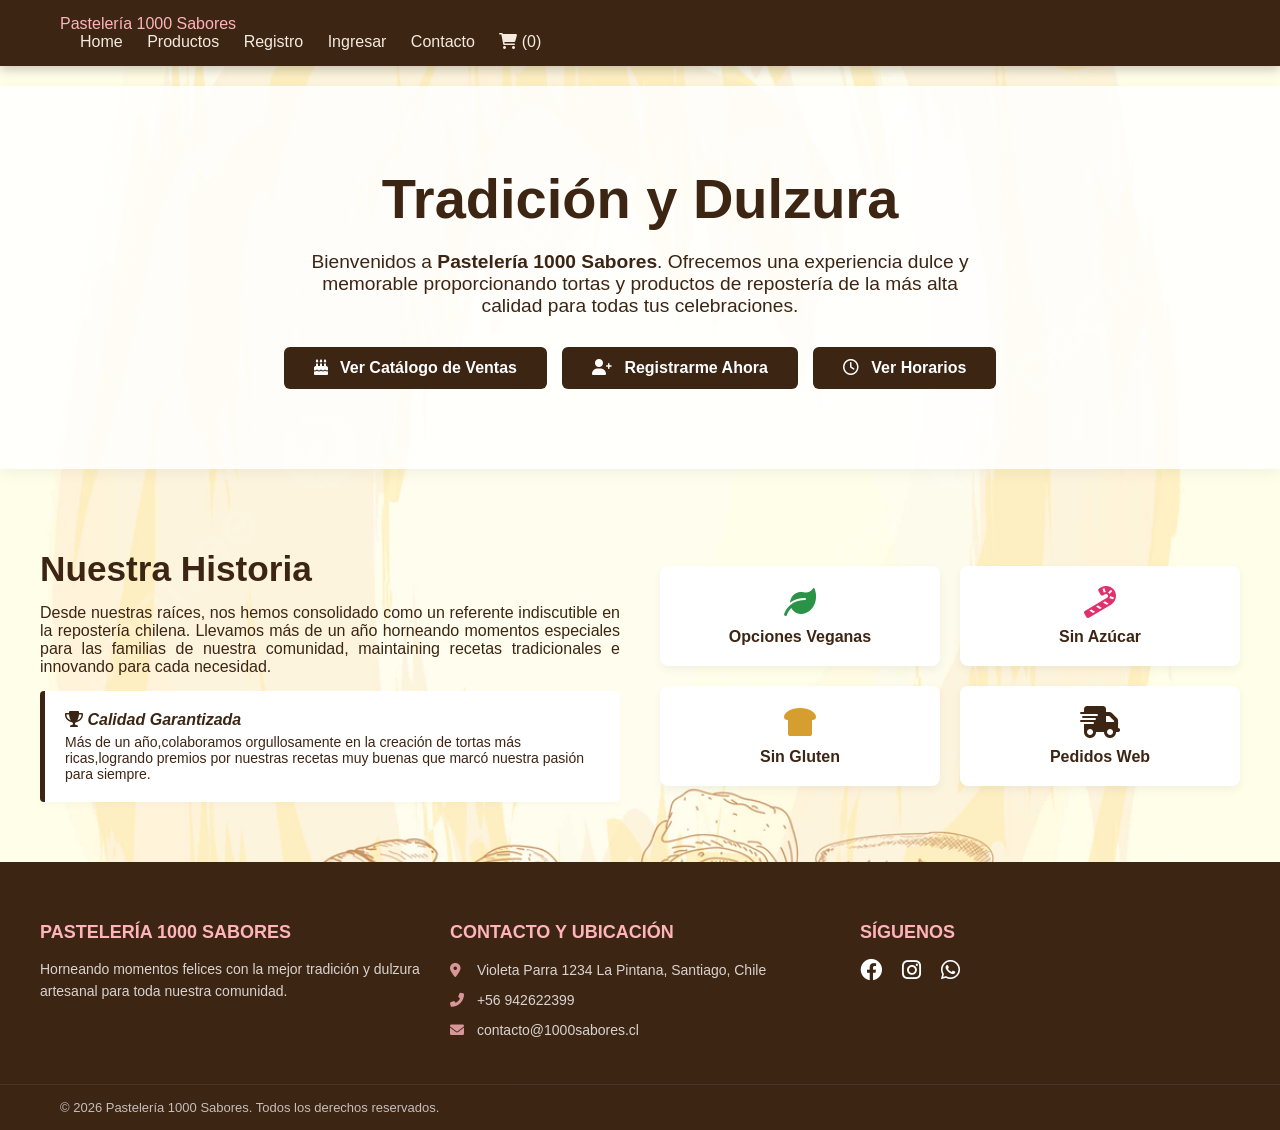
==== index.html @ f331170c "Limpiando mi repositorio y agregando los archivos" ====
<!DOCTYPE html>
<html lang="es">
<head>
    <meta charset="UTF-8">
    <meta name="viewport" content="width=device-width, initial-scale=1.0">
    <title>Inicio - Pastelería 1000 Sabores</title>
    <link rel="stylesheet" href="css/styles.css">
    <link rel="stylesheet" href="https://cdnjs.cloudflare.com/ajax/libs/font-awesome/6.0.0/css/all.min.css">
</head>
<body>

    <div id="nav-placeholder"></div>

    <section style="background: linear-gradient(rgba(139, 69, 19, 0.15), rgba(139, 69, 19, 0.15)), #FFF5E1; padding: 80px 0; text-align: center;">
        <div class="container">
            <h1 style="font-size: 3.5rem; color: var(--accent-choco); margin-bottom: 20px;">
                Tradición y Dulzura
            </h1>
            <p style="font-size: 1.2rem; max-width: 700px; margin: 0 auto 30px auto; color: var(--text-primary);">
                Bienvenidos a <strong>Pastelería 1000 Sabores</strong>. Ofrecemos una experiencia dulce y memorable proporcionando tortas y productos de repostería de la más alta calidad para todas tus celebraciones.
            </p>
            <div style="display: flex; justify-content: center; gap: 15px; flex-wrap: wrap;">
                <a href="productos.html" class="btn-action" style="text-decoration: none; width: auto; padding: 12px 30px;">
                    <i class="fas fa-birthday-cake"></i> Ver Catálogo de Ventas
                </a>
                <a href="registro.html" class="btn-action" style="text-decoration: none; width: auto; padding: 12px 30px; background-color: var(--accent-pink); color: var(--text-primary);">
                    <i class="fas fa-user-plus"></i> Registrarme Ahora
                </a>
                <a href="#horarios" class="btn-action" style="text-decoration: none; width: auto; padding: 12px 30px; background-color: var(--accent-pink); color: var(--text-primary);">
                    <i class="far fa-clock"></i> Ver Horarios
                </a>
            </div>
        </div>
    </section>

    <main class="container" style="padding: 60px 0;">
        <div style="display: grid; grid-template-columns: repeat(auto-fit, minmax(300px, 1fr)); gap: 40px; align-items: center;">
            
            <div>
                <h2 style="color: var(--accent-choco); margin-bottom: 15px; font-size: 2.2rem;">Nuestra Historia</h2>
                <p style="margin-bottom: 15px; text-align: justify;">
                    Desde nuestras raíces, nos hemos consolidado como un referente indiscutible en la repostería chilena. Llevamos más de un año horneando momentos especiales para las familias de nuestra comunidad, maintaining recetas tradicionales e innovando para cada necesidad.
                </p>
                <div style="background-color: var(--white); padding: 20px; border-left: 5px solid var(--accent-choco); border-radius: 4px; box-shadow: 0 4px 6px rgba(0,0,0,0.02);">
                    <p style="font-style: italic; font-weight: bold; color: var(--accent-choco);">
                        <i class="fas fa-trophy"></i> Calidad Garantizada
                    </p>
                    <p style="font-size: 14px; margin-top: 5px;">
                        Más de un año,colaboramos orgullosamente en la creación de tortas más ricas,logrando premios por nuestras recetas muy buenas que marcó nuestra pasión para siempre.
                    </p>
                </div>
            </div>

            <div style="display: grid; grid-template-columns: 1fr 1fr; gap: 20px;">
                <div style="background: var(--white); padding: 20px; border-radius: 8px; text-align: center; box-shadow: 0 4px 10px rgba(0,0,0,0.05);">
                    <i class="fas fa-leaf fa-2x" style="color: #2B9348; margin-bottom: 10px;"></i>
                    <h3 style="font-family: 'Lato', sans-serif; font-size: 16px;">Opciones Veganas</h3>
                </div>
                <div style="background: var(--white); padding: 20px; border-radius: 8px; text-align: center; box-shadow: 0 4px 10px rgba(0,0,0,0.05);">
                    <i class="fas fa-candy-cane fa-2x" style="color: #E1306C; margin-bottom: 10px;"></i>
                    <h3 style="font-family: 'Lato', sans-serif; font-size: 16px;">Sin Azúcar</h3>
                </div>
                <div style="background: var(--white); padding: 20px; border-radius: 8px; text-align: center; box-shadow: 0 4px 10px rgba(0,0,0,0.05);">
                    <i class="fas fa-bread-slice fa-2x" style="color: #D69E2E; margin-bottom: 10px;"></i>
                    <h3 style="font-family: 'Lato', sans-serif; font-size: 16px;">Sin Gluten</h3>
                </div>
                <div style="background: var(--white); padding: 20px; border-radius: 8px; text-align: center; box-shadow: 0 4px 10px rgba(0,0,0,0.05);">
                    <i class="fas fa-shipping-fast fa-2x" style="color: var(--accent-choco); margin-bottom: 10px;"></i>
                    <h3 style="font-family: 'Lato', sans-serif; font-size: 16px;">Pedidos Web</h3>
                </div>
            </div>

        </div>
    </main>

    <footer>
        <div class="container" style="display: grid; grid-template-columns: repeat(auto-fit, minmax(250px, 1fr)); gap: 30px; text-align: left; padding: 20px 0;">
            
            <div>
                <h4 style="color: var(--accent-pink); margin-bottom: 15px; font-size: 18px; text-transform: uppercase; font-weight: bold;">Pastelería 1000 Sabores</h4>
                <p style="font-size: 14px; opacity: 0.8; line-height: 1.6;">
                    Horneando momentos felices con la mejor tradición y dulzura artesanal para toda nuestra comunidad.
                </p>
            </div>

            <div>
                <h4 style="color: var(--accent-pink); margin-bottom: 15px; font-size: 18px; text-transform: uppercase; font-weight: bold;">Contacto y Ubicación</h4>
                <ul style="list-style: none; padding: 0; font-size: 14px; opacity: 0.8; line-height: 1.8;">
                    <li style="margin-bottom: 5px;">
                        <i class="fas fa-map-marker-alt" style="color: var(--accent-pink); margin-right: 8px; width: 15px;"></i> 
                        Violeta Parra 1234 La Pintana, Santiago, Chile
                    </li>
                    <li style="margin-bottom: 5px;">
                        <i class="fas fa-phone-alt" style="color: var(--accent-pink); margin-right: 8px; width: 15px;"></i> 
                        +56 942622399
                    </li>
                    <li>
                        <i class="fas fa-envelope" style="color: var(--accent-pink); margin-right: 8px; width: 15px;"></i> 
                        contacto@1000sabores.cl
                    </li>
                </ul>
            </div>

            <div>
                <h4 style="color: var(--accent-pink); margin-bottom: 15px; font-size: 18px; text-transform: uppercase; font-weight: bold;">Síguenos</h4>
                <div style="display: flex; gap: 20px; font-size: 22px;">
                    <a href="https://www.facebook.com/tu-pasteleria" class="social-link" target="_blank">
    <i class="fab fa-facebook"></i>
</a>
<a href="https://www.instagram.com/tu-pasteleria" class="social-link" target="_blank">
    <i class="fab fa-instagram"></i>
</a>
                    <a href="https://wa.me/+56 942622399" class="social-link" target="_blank">
    <i class="fab fa-whatsapp"></i>
</a>
                </div>
            </div>

        </div>

        <div style="border-top: 1px solid rgba(255, 255, 255, 0.1); padding: 15px 0; margin-top: 20px; font-size: 13px; opacity: 0.7;">
            <div class="container" style="display: flex; justify-content: space-between; flex-wrap: wrap; gap: 10px;">
                <p>&copy; 2026 Pastelería 1000 Sabores. Todos los derechos reservados.</p>
                <p></p>
            </div>
        </div>
    </footer>

    <div id="horarios" class="modal-window">
        <div class="modal-content">
            <a href="#" class="modal-close" title="Cerrar Horarios">&times;</a>
            <h3 style="font-size: 24px; color: var(--accent-choco); margin-bottom: 20px; border-bottom: 2px solid var(--accent-pink); padding-bottom: 10px;">
                <i class="far fa-clock"></i> Horario de Atención
            </h3>
            <div style="text-align: left; margin-bottom: 15px;">
                <p style="font-size: 16px; margin-bottom: 12px; color: var(--text-primary);">
                    <strong><i class="fas fa-calendar-day" style="color: var(--accent-choco); margin-right: 8px;"></i> Lunes a Viernes:</strong><br>
                    <span style="padding-left: 24px;">09:00 - 20:00 hrs.</span>
                </p>
                <p style="font-size: 16px; color: var(--text-primary);">
                    <strong><i class="fas fa-calendar-week" style="color: var(--accent-choco); margin-right: 8px;"></i> Sábados y Domingos:</strong><br>
                    <span style="padding-left: 24px;">10:00 - 18:00 hrs.</span>
                </p>
            </div>
            <p style="font-size: 13px; color: #8b5a2b; font-style: italic; margin-top: 20px; border-top: 1px dashed #dcd0c0; padding-top: 10px;">
                *Horarios especiales en días festivos.
            </p>
        </div>
    </div>

    <script src="js/productos.js"></script>
    <script src="js/carrito.js"></script>
    <script src="js/redes.js"></script>
</body>
</html>
---- css/styles.css ----
/* ==========================================================================
   1. VARIABLES DE COLORES (Definición global)
   ========================================================================== */
:root {
    --accent-choco: #3d2514;      /* Marrón oscuro corporativo */
    --accent-pink: #ffb3ba;       /* El rosado pastel muy bonito */
    --accent-pink-hover: #ffc0cb; /* Rosado claro para efectos hover */
    --text-primary: #3d2514;
    --white: #ffffff;
    --bg-clear: rgba(255, 255, 255, 0.93);
}

/* ==========================================================================
   2. RESETEO Y CONFIGURACIÓN DEL FONDO (BACKGROUND)
   ========================================================================== */
* {
    box-sizing: border-box;
    margin: 0;
    padding: 0;
}

body {
    /* Fondo limpio cargado desde la carpeta assets */
    background-image: url('../assets/fondo-catalogo.jpeg');
    background-size: cover;
    background-position: center;
    background-attachment: fixed;
    background-repeat: no-repeat;
    background-color: #f7ebe1; /* Color de respaldo */
    
    font-family: 'Segoe UI', Tahoma, Geneva, Verdana, sans-serif;
    color: var(--text-primary);
    min-height: 100vh;
    display: flex;
    flex-direction: column;
}

/* ¡Adiós Azul Eléctrico por defecto!
   Asegura el rosado corporativo en los hipervínculos ordinarios y remueve subrayados bruscos
*/
a {
    text-decoration: none !important;
    color: var(--accent-pink) !important; 
    transition: color 0.2s ease;
}

a:hover {
    color: var(--accent-pink-hover) !important;
}

/* ==========================================================================
   3. ENCABEZADO / MENÚ SUPERIOR (Inyectado en nav-placeholder)
   ========================================================================== */
header {
    background-color: var(--accent-choco);
    padding: 15px 0;
    position: sticky;
    top: 0;
    z-index: 1000;
    box-shadow: 0 4px 10px rgba(0, 0, 0, 0.2);
}

.nav-container {
    display: flex;
    justify-content: space-between;
    align-items: center;
}

.logo, header a.logo {
    color: var(--accent-pink) !important;
    font-size: 24px;
    font-weight: bold;
}

.nav-links a {
    color: #f4eade !important; /* Letras crema para un contraste limpio en el menú superior */
    margin-left: 20px;
    font-size: 16px;
    font-weight: 500;
}

.nav-links a:hover {
    color: var(--accent-pink) !important;
}

.cart-icon-container {
    position: relative;
    color: var(--accent-pink) !important;
}

.cart-count {
    position: absolute;
    top: -10px;
    right: -12px;
    background-color: #8b5a2b;
    color: white;
    border-radius: 50%;
    padding: 2px 6px;
    font-size: 11px;
    font-weight: bold;
}

/* ==========================================================================
   4. CONTENEDORES Y AJUSTES DE MAQUETACIÓN
   ========================================================================== */
.container {
    max-width: 1200px;
    margin: 0 auto;
    padding: 0 20px;
    width: 100%;
}

section {
    background: linear-gradient(rgba(255, 255, 255, 0.85), rgba(255, 255, 255, 0.85)) !important;
    box-shadow: 0 4px 15px rgba(0,0,0,0.05);
    margin: 20px 0;
    border-radius: 0;
}

/* Estilización específica de botones de llamada a la acción */
.btn-action {
    display: inline-block;
    background-color: var(--accent-choco) !important;
    color: var(--white) !important; /* Texto blanco legible */
    border-radius: 6px;
    font-weight: bold;
    transition: background-color 0.2s ease, transform 0.2s ease;
}

.btn-action:hover {
    background-color: #55351c !important;
    transform: translateY(-2px);
}

.btn-action i {
    margin-right: 8px;
}

/* ==========================================================================
   5. CATÁLOGO DE PRODUCTOS (GRID DE PRODUCTOS)
   ========================================================================== */
.main-title {
    text-align: center;
    margin: 40px 0 10px 0;
    font-size: 32px;
    color: var(--accent-choco);
    text-transform: uppercase;
}

.products-grid {
    display: grid;
    grid-template-columns: repeat(auto-fill, minmax(260px, 1fr));
    gap: 30px;
    padding: 20px 0 60px 0;
}

.product-card {
    background-color: var(--bg-clear);
    border-radius: 12px;
    overflow: hidden;
    box-shadow: 0 6px 15px rgba(0, 0, 0, 0.08);
    transition: transform 0.3s ease, box-shadow 0.3s ease;
    border: 1px solid rgba(139, 90, 43, 0.15);
    display: flex;
    flex-direction: column;
}

.product-card:hover {
    transform: translateY(-5px);
    box-shadow: 0 12px 20px rgba(0, 0, 0, 0.15);
}

.product-image-container {
    width: 100%;
    height: 200px;
    overflow: hidden;
}

.product-card img {
    width: 100%;
    height: 100%;
    object-fit: cover;
    transition: transform 0.5s ease;
}

.product-card:hover img {
    transform: scale(1.05);
}

.product-info {
    padding: 20px;
    text-align: center;
    display: flex;
    flex-direction: column;
    flex-grow: 1;
}

.product-cat {
    font-size: 12px;
    color: #8b5a2b;
    text-transform: uppercase;
    font-weight: bold;
    margin-bottom: 5px;
}

.product-name {
    font-size: 17px;
    font-weight: 600;
    margin-bottom: 10px;
    color: var(--accent-choco);
    height: 44px;
    overflow: hidden;
}

.product-price {
    font-size: 19px;
    font-weight: bold;
    color: #8b5a2b;
    margin-bottom: 15px;
    margin-top: auto;
}

.btn-add {
    width: 100%;
    background-color: var(--accent-choco);
    color: white !important;
    border: none;
    padding: 10px;
    border-radius: 6px;
    font-size: 14px;
    font-weight: bold;
    cursor: pointer;
    transition: background-color 0.2s ease;
}

.btn-add:hover {
    background-color: #8b5a2b;
}

/* ==========================================================================
   6. PIE DE PÁGINA (FOOTER REFORMADO)
   ========================================================================== */
footer {
    background-color: var(--accent-choco);
    color: var(--white);
    padding: 40px 0 0 0;
    margin-top: auto;
    width: 100%;
}

/* Modificación para enlaces y redes sociales integrados en el footer */
footer a {
    color: var(--white) !important;
    transition: color 0.2s ease;
}

footer a:hover {
    color: var(--accent-pink) !important;
}

/* ==========================================================================
   7. VENTANA MODAL INTERACTIVA (HORARIOS)
   ========================================================================== */
.modal-window {
    position: fixed;
    background-color: rgba(61, 37, 20, 0.75); /* Fondo oscuro semitransparente overlay */
    top: 0;
    right: 0;
    bottom: 0;
    left: 0;
    z-index: 9999;
    visibility: hidden;
    opacity: 0;
    pointer-events: none;
    transition: all 0.3s ease;
}

/* Captura de anclaje CSS nativo para apertura (:target) */
.modal-window:target {
    visibility: visible;
    opacity: 1;
    pointer-events: auto;
}

.modal-content {
    width: 400px;
    max-width: 90%;
    position: absolute;
    top: 50%;
    left: 50%;
    transform: translate(-50%, -50%);
    padding: 30px;
    background: #ffffff;
    border-radius: 15px;
    box-shadow: 0 10px 25px rgba(0, 0, 0, 0.3);
    text-align: center;
    border: 3px solid var(--accent-pink);
}

.modal-close {
    color: #a89480;
    line-height: 50px;
    font-size: 32px;
    position: absolute;
    right: 0;
    text-align: center;
    top: 0;
    width: 70px;
    text-decoration: none !important;
    transition: color 0.2s ease;
}

.modal-close:hover {
    color: var(--accent-choco) !important;
}
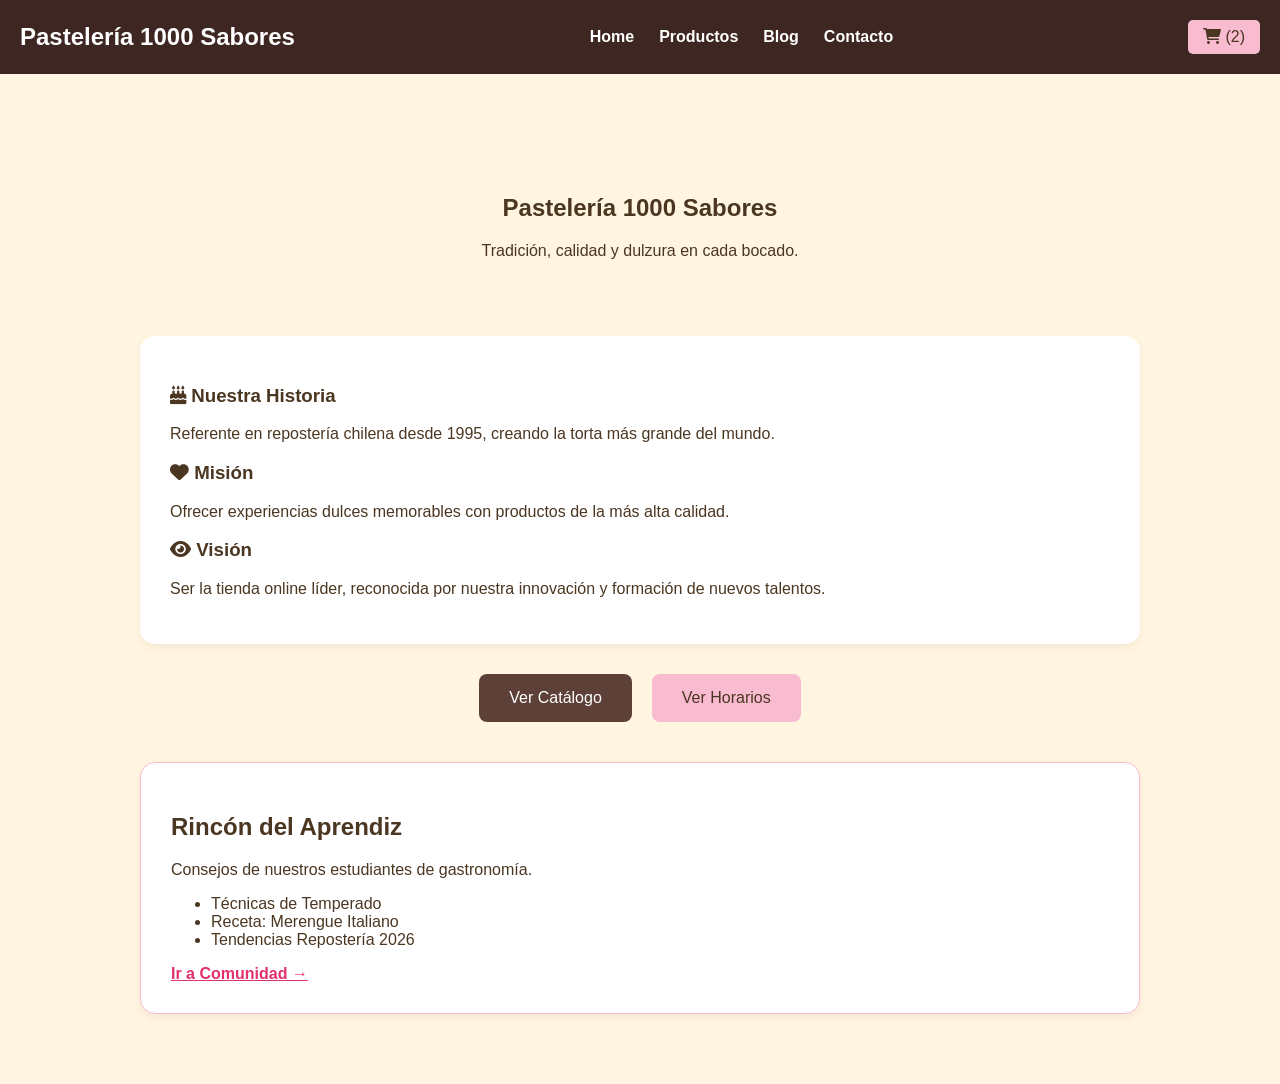
==== commit 50973ef4: "commit de modificación" ====
--- a/index.html
+++ b/index.html
@@ -3,153 +3,71 @@
 <head>
     <meta charset="UTF-8">
     <meta name="viewport" content="width=device-width, initial-scale=1.0">
-    <title>Inicio - Pastelería 1000 Sabores</title>
-    <link rel="stylesheet" href="css/styles.css">
+    <title>Pastelería 1000 Sabores</title>
     <link rel="stylesheet" href="https://cdnjs.cloudflare.com/ajax/libs/font-awesome/6.0.0/css/all.min.css">
+    <style>
+        body { margin: 0; font-family: 'Arial', sans-serif; background-color: #FFF5E1; color: #4B3621; }
+        
+        /* Barra de navegación unificada */
+        nav { background-color: #3e2723; padding: 20px; display: flex; justify-content: space-between; align-items: center; color: white; }
+        nav .logo { font-size: 1.5rem; font-weight: bold; }
+        nav ul { list-style: none; display: flex; gap: 25px; margin: 0; padding: 0; }
+        nav ul li a { color: white; text-decoration: none; font-weight: bold; }
+        
+        /* Contenedor principal */
+        .container { max-width: 1000px; margin: auto; padding: 40px 20px; }
+        .hero { text-align: center; padding: 60px 20px; }
+        .section-box { background: white; padding: 30px; border-radius: 15px; margin-bottom: 30px; box-shadow: 0 4px 10px rgba(0,0,0,0.05); }
+    </style>
 </head>
 <body>
 
-    <div id="nav-placeholder"></div>
+    <nav>
+        <div class="logo">Pastelería 1000 Sabores</div>
+        <ul>
+            <li><a href="index.html">Home</a></li>
+            <li><a href="productos.html">Productos</a></li>
+            <li><a href="blog.html">Blog</a></li>
+            <li><a href="contacto.html">Contacto</a></li>
+        </ul>
+        <div style="background: #f8bbd0; padding: 8px 15px; border-radius: 5px; color: #4b3621;">
+            <i class="fas fa-shopping-cart"></i> (2)
+        </div>
+    </nav>
 
-    <section style="background: linear-gradient(rgba(139, 69, 19, 0.15), rgba(139, 69, 19, 0.15)), #FFF5E1; padding: 80px 0; text-align: center;">
-        <div class="container">
-            <h1 style="font-size: 3.5rem; color: var(--accent-choco); margin-bottom: 20px;">
-                Tradición y Dulzura
-            </h1>
-            <p style="font-size: 1.2rem; max-width: 700px; margin: 0 auto 30px auto; color: var(--text-primary);">
-                Bienvenidos a <strong>Pastelería 1000 Sabores</strong>. Ofrecemos una experiencia dulce y memorable proporcionando tortas y productos de repostería de la más alta calidad para todas tus celebraciones.
-            </p>
-            <div style="display: flex; justify-content: center; gap: 15px; flex-wrap: wrap;">
-                <a href="productos.html" class="btn-action" style="text-decoration: none; width: auto; padding: 12px 30px;">
-                    <i class="fas fa-birthday-cake"></i> Ver Catálogo de Ventas
-                </a>
-                <a href="registro.html" class="btn-action" style="text-decoration: none; width: auto; padding: 12px 30px; background-color: var(--accent-pink); color: var(--text-primary);">
-                    <i class="fas fa-user-plus"></i> Registrarme Ahora
-                </a>
-                <a href="#horarios" class="btn-action" style="text-decoration: none; width: auto; padding: 12px 30px; background-color: var(--accent-pink); color: var(--text-primary);">
-                    <i class="far fa-clock"></i> Ver Horarios
-                </a>
-            </div>
-        </div>
-    </section>
+    <div class="container">
+        <section class="hero">
+            <h1>Pastelería 1000 Sabores</h1>
+            <p>Tradición, calidad y dulzura en cada bocado.</p>
+        </section>
 
-    <main class="container" style="padding: 60px 0;">
-        <div style="display: grid; grid-template-columns: repeat(auto-fit, minmax(300px, 1fr)); gap: 40px; align-items: center;">
+        <div class="section-box">
+            <h3><i class="fas fa-birthday-cake"></i> Nuestra Historia</h3>
+            <p>Referente en repostería chilena desde 1995, creando la torta más grande del mundo.</p>
             
-            <div>
-                <h2 style="color: var(--accent-choco); margin-bottom: 15px; font-size: 2.2rem;">Nuestra Historia</h2>
-                <p style="margin-bottom: 15px; text-align: justify;">
-                    Desde nuestras raíces, nos hemos consolidado como un referente indiscutible en la repostería chilena. Llevamos más de un año horneando momentos especiales para las familias de nuestra comunidad, maintaining recetas tradicionales e innovando para cada necesidad.
-                </p>
-                <div style="background-color: var(--white); padding: 20px; border-left: 5px solid var(--accent-choco); border-radius: 4px; box-shadow: 0 4px 6px rgba(0,0,0,0.02);">
-                    <p style="font-style: italic; font-weight: bold; color: var(--accent-choco);">
-                        <i class="fas fa-trophy"></i> Calidad Garantizada
-                    </p>
-                    <p style="font-size: 14px; margin-top: 5px;">
-                        Más de un año,colaboramos orgullosamente en la creación de tortas más ricas,logrando premios por nuestras recetas muy buenas que marcó nuestra pasión para siempre.
-                    </p>
-                </div>
-            </div>
-
-            <div style="display: grid; grid-template-columns: 1fr 1fr; gap: 20px;">
-                <div style="background: var(--white); padding: 20px; border-radius: 8px; text-align: center; box-shadow: 0 4px 10px rgba(0,0,0,0.05);">
-                    <i class="fas fa-leaf fa-2x" style="color: #2B9348; margin-bottom: 10px;"></i>
-                    <h3 style="font-family: 'Lato', sans-serif; font-size: 16px;">Opciones Veganas</h3>
-                </div>
-                <div style="background: var(--white); padding: 20px; border-radius: 8px; text-align: center; box-shadow: 0 4px 10px rgba(0,0,0,0.05);">
-                    <i class="fas fa-candy-cane fa-2x" style="color: #E1306C; margin-bottom: 10px;"></i>
-                    <h3 style="font-family: 'Lato', sans-serif; font-size: 16px;">Sin Azúcar</h3>
-                </div>
-                <div style="background: var(--white); padding: 20px; border-radius: 8px; text-align: center; box-shadow: 0 4px 10px rgba(0,0,0,0.05);">
-                    <i class="fas fa-bread-slice fa-2x" style="color: #D69E2E; margin-bottom: 10px;"></i>
-                    <h3 style="font-family: 'Lato', sans-serif; font-size: 16px;">Sin Gluten</h3>
-                </div>
-                <div style="background: var(--white); padding: 20px; border-radius: 8px; text-align: center; box-shadow: 0 4px 10px rgba(0,0,0,0.05);">
-                    <i class="fas fa-shipping-fast fa-2x" style="color: var(--accent-choco); margin-bottom: 10px;"></i>
-                    <h3 style="font-family: 'Lato', sans-serif; font-size: 16px;">Pedidos Web</h3>
-                </div>
-            </div>
-
-        </div>
-    </main>
-
-    <footer>
-        <div class="container" style="display: grid; grid-template-columns: repeat(auto-fit, minmax(250px, 1fr)); gap: 30px; text-align: left; padding: 20px 0;">
+            <h3><i class="fas fa-heart"></i> Misión</h3>
+            <p>Ofrecer experiencias dulces memorables con productos de la más alta calidad.</p>
             
-            <div>
-                <h4 style="color: var(--accent-pink); margin-bottom: 15px; font-size: 18px; text-transform: uppercase; font-weight: bold;">Pastelería 1000 Sabores</h4>
-                <p style="font-size: 14px; opacity: 0.8; line-height: 1.6;">
-                    Horneando momentos felices con la mejor tradición y dulzura artesanal para toda nuestra comunidad.
-                </p>
-            </div>
-
-            <div>
-                <h4 style="color: var(--accent-pink); margin-bottom: 15px; font-size: 18px; text-transform: uppercase; font-weight: bold;">Contacto y Ubicación</h4>
-                <ul style="list-style: none; padding: 0; font-size: 14px; opacity: 0.8; line-height: 1.8;">
-                    <li style="margin-bottom: 5px;">
-                        <i class="fas fa-map-marker-alt" style="color: var(--accent-pink); margin-right: 8px; width: 15px;"></i> 
-                        Violeta Parra 1234 La Pintana, Santiago, Chile
-                    </li>
-                    <li style="margin-bottom: 5px;">
-                        <i class="fas fa-phone-alt" style="color: var(--accent-pink); margin-right: 8px; width: 15px;"></i> 
-                        +56 942622399
-                    </li>
-                    <li>
-                        <i class="fas fa-envelope" style="color: var(--accent-pink); margin-right: 8px; width: 15px;"></i> 
-                        contacto@1000sabores.cl
-                    </li>
-                </ul>
-            </div>
-
-            <div>
-                <h4 style="color: var(--accent-pink); margin-bottom: 15px; font-size: 18px; text-transform: uppercase; font-weight: bold;">Síguenos</h4>
-                <div style="display: flex; gap: 20px; font-size: 22px;">
-                    <a href="https://www.facebook.com/tu-pasteleria" class="social-link" target="_blank">
-    <i class="fab fa-facebook"></i>
-</a>
-<a href="https://www.instagram.com/tu-pasteleria" class="social-link" target="_blank">
-    <i class="fab fa-instagram"></i>
-</a>
-                    <a href="https://wa.me/+56 942622399" class="social-link" target="_blank">
-    <i class="fab fa-whatsapp"></i>
-</a>
-                </div>
-            </div>
-
+            <h3><i class="fas fa-eye"></i> Visión</h3>
+            <p>Ser la tienda online líder, reconocida por nuestra innovación y formación de nuevos talentos.</p>
         </div>
 
-        <div style="border-top: 1px solid rgba(255, 255, 255, 0.1); padding: 15px 0; margin-top: 20px; font-size: 13px; opacity: 0.7;">
-            <div class="container" style="display: flex; justify-content: space-between; flex-wrap: wrap; gap: 10px;">
-                <p>&copy; 2026 Pastelería 1000 Sabores. Todos los derechos reservados.</p>
-                <p></p>
-            </div>
+        <div style="display: flex; gap: 20px; justify-content: center; margin-bottom: 40px;">
+            <a href="productos.html" style="background:#5D4037; color:white; padding:15px 30px; text-decoration:none; border-radius:8px;">Ver Catálogo</a>
+            <a href="#horarios" style="background:#F8BBD0; color:#4B3621; padding:15px 30px; text-decoration:none; border-radius:8px;">Ver Horarios</a>
         </div>
-    </footer>
 
-    <div id="horarios" class="modal-window">
-        <div class="modal-content">
-            <a href="#" class="modal-close" title="Cerrar Horarios">&times;</a>
-            <h3 style="font-size: 24px; color: var(--accent-choco); margin-bottom: 20px; border-bottom: 2px solid var(--accent-pink); padding-bottom: 10px;">
-                <i class="far fa-clock"></i> Horario de Atención
-            </h3>
-            <div style="text-align: left; margin-bottom: 15px;">
-                <p style="font-size: 16px; margin-bottom: 12px; color: var(--text-primary);">
-                    <strong><i class="fas fa-calendar-day" style="color: var(--accent-choco); margin-right: 8px;"></i> Lunes a Viernes:</strong><br>
-                    <span style="padding-left: 24px;">09:00 - 20:00 hrs.</span>
-                </p>
-                <p style="font-size: 16px; color: var(--text-primary);">
-                    <strong><i class="fas fa-calendar-week" style="color: var(--accent-choco); margin-right: 8px;"></i> Sábados y Domingos:</strong><br>
-                    <span style="padding-left: 24px;">10:00 - 18:00 hrs.</span>
-                </p>
-            </div>
-            <p style="font-size: 13px; color: #8b5a2b; font-style: italic; margin-top: 20px; border-top: 1px dashed #dcd0c0; padding-top: 10px;">
-                *Horarios especiales en días festivos.
-            </p>
+        <div class="section-box" style="border: 1px solid #F8BBD0;">
+            <h2>Rincón del Aprendiz</h2>
+            <p>Consejos de nuestros estudiantes de gastronomía.</p>
+            <ul>
+                <li>Técnicas de Temperado</li>
+                <li>Receta: Merengue Italiano</li>
+                <li>Tendencias Repostería 2026</li>
+            </ul>
+            <a href="blog.html" style="color: #E1306C; font-weight: bold;">Ir a Comunidad →</a>
         </div>
     </div>
 
-    <script src="js/productos.js"></script>
-    <script src="js/carrito.js"></script>
-    <script src="js/redes.js"></script>
 </body>
 </html>
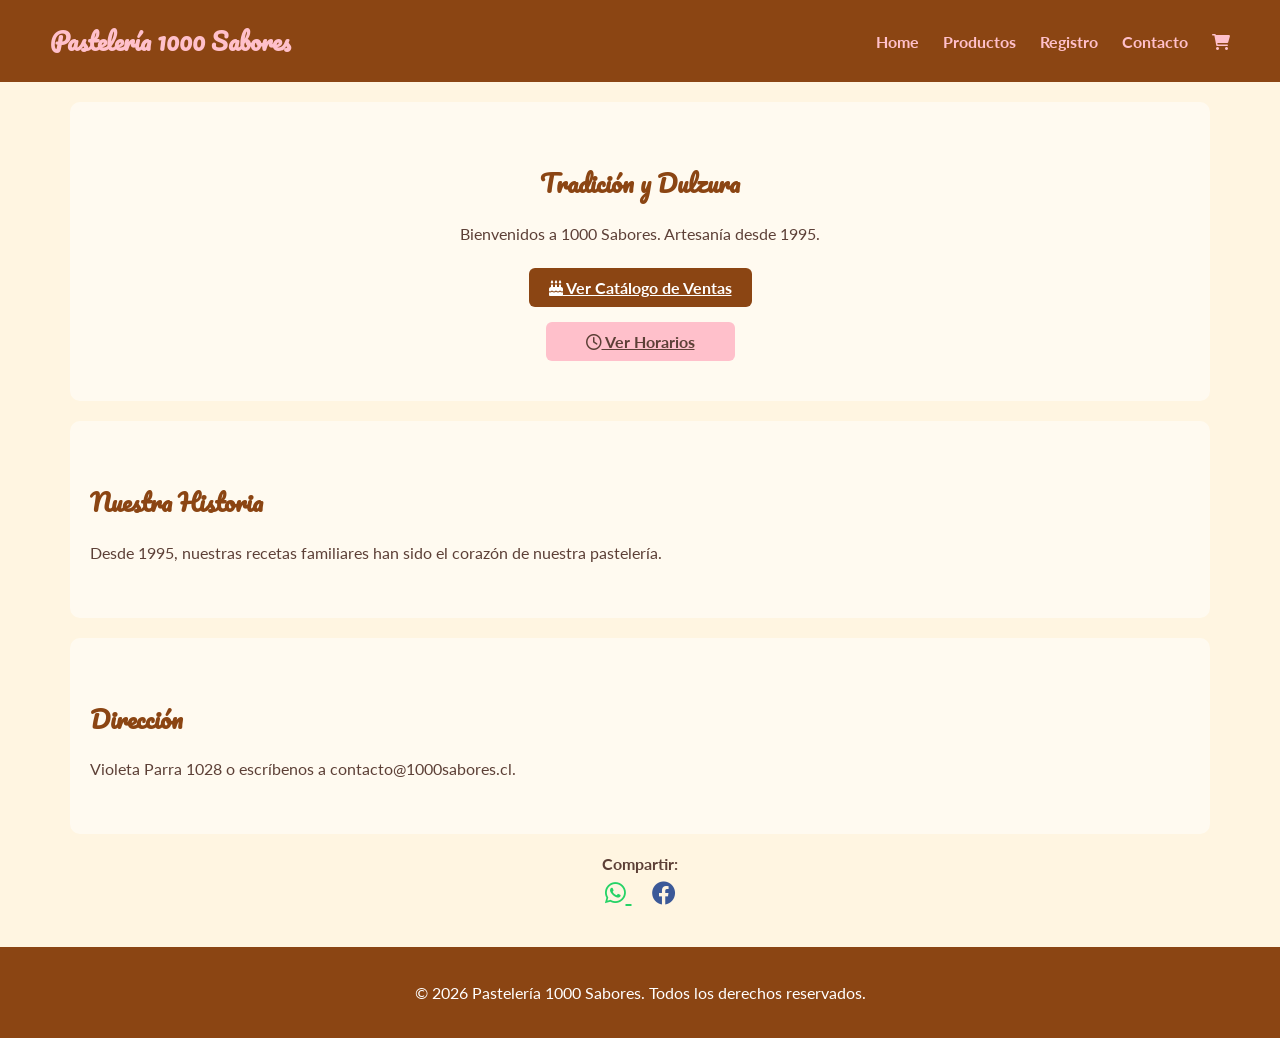
==== commit 7abd7a6a: "Agregando más commit" ====
--- a/index.html
+++ b/index.html
@@ -2,72 +2,75 @@
 <html lang="es">
 <head>
     <meta charset="UTF-8">
-    <meta name="viewport" content="width=device-width, initial-scale=1.0">
     <title>Pastelería 1000 Sabores</title>
+    <link rel="stylesheet" href="css/styles.css">
     <link rel="stylesheet" href="https://cdnjs.cloudflare.com/ajax/libs/font-awesome/6.0.0/css/all.min.css">
-    <style>
-        body { margin: 0; font-family: 'Arial', sans-serif; background-color: #FFF5E1; color: #4B3621; }
-        
-        /* Barra de navegación unificada */
-        nav { background-color: #3e2723; padding: 20px; display: flex; justify-content: space-between; align-items: center; color: white; }
-        nav .logo { font-size: 1.5rem; font-weight: bold; }
-        nav ul { list-style: none; display: flex; gap: 25px; margin: 0; padding: 0; }
-        nav ul li a { color: white; text-decoration: none; font-weight: bold; }
-        
-        /* Contenedor principal */
-        .container { max-width: 1000px; margin: auto; padding: 40px 20px; }
-        .hero { text-align: center; padding: 60px 20px; }
-        .section-box { background: white; padding: 30px; border-radius: 15px; margin-bottom: 30px; box-shadow: 0 4px 10px rgba(0,0,0,0.05); }
-    </style>
 </head>
 <body>
+    <header>
+        <nav class="nav-container">
+            <a href="index.html" style="font-size: 1.5rem; font-family: 'Pacifico';"> Pastelería 1000 Sabores</a>
+            <div>
+                <a href="index.html">Home</a>
+                <a href="productos.html">Productos</a>
+                <a href="#registro">Registro</a>
+                <a href="#contacto">Contacto</a>
+                <a href="carrito.html"><i class="fas fa-shopping-cart"></i></a>
+            </div>
+        </nav>
+    </header>
 
-    <nav>
-        <div class="logo">Pastelería 1000 Sabores</div>
-        <ul>
-            <li><a href="index.html">Home</a></li>
-            <li><a href="productos.html">Productos</a></li>
-            <li><a href="blog.html">Blog</a></li>
-            <li><a href="contacto.html">Contacto</a></li>
-        </ul>
-        <div style="background: #f8bbd0; padding: 8px 15px; border-radius: 5px; color: #4b3621;">
-            <i class="fas fa-shopping-cart"></i> (2)
+    <section style="text-align: center;">
+        <h1>Tradición y Dulzura</h1>
+        <p>Bienvenidos a 1000 Sabores. Artesanía desde 1995.</p>
+        
+        <div style="display: flex; flex-direction: column; gap: 15px; align-items: center; margin-top: 25px;">
+            <div style="display: flex; gap: 15px;">
+                <a href="productos.html" class="btn-action" style="background-color: var(--accent-choco) !important; color: white !important;">
+                    <i class="fas fa-birthday-cake"></i> Ver Catálogo de Ventas
+                </a>
+            </div>
+            <a href="#modal-horarios" class="btn-action" style="background-color: var(--accent-pink) !important; color: var(--text-primary) !important; padding: 10px 40px;">
+                <i class="far fa-clock"></i> Ver Horarios
+            </a>
         </div>
-    </nav>
+        <div id="modal-horarios" class="modal-window">
+        <div class="modal-content">
+            <a href="#" class="modal-close" style="position: absolute; top: 10px; right: 15px; font-size: 20px; text-decoration: none; color: var(--text-primary);">&times;</a>
+            <h2 style="color: var(--accent-choco);">Horarios de Atención</h2>
+            <p>Lunes a Viernes: 09:00 - 20:00 hrs.</p>
+            <p>Sábados y Domingos: 10:00 - 18:00 hrs.</p>
+        </div>
+    </div>
+    </section>
 
-    <div class="container">
-        <section class="hero">
-            <h1>Pastelería 1000 Sabores</h1>
-            <p>Tradición, calidad y dulzura en cada bocado.</p>
+    <main>
+        <section>
+            <h2>Nuestra Historia</h2>
+            <p>Desde 1995, nuestras recetas familiares han sido el corazón de nuestra pastelería.</p>
         </section>
 
-        <div class="section-box">
-            <h3><i class="fas fa-birthday-cake"></i> Nuestra Historia</h3>
-            <p>Referente en repostería chilena desde 1995, creando la torta más grande del mundo.</p>
-            
-            <h3><i class="fas fa-heart"></i> Misión</h3>
-            <p>Ofrecer experiencias dulces memorables con productos de la más alta calidad.</p>
-            
-            <h3><i class="fas fa-eye"></i> Visión</h3>
-            <p>Ser la tienda online líder, reconocida por nuestra innovación y formación de nuevos talentos.</p>
-        </div>
+        <!-- Nueva Sección Contacto -->
+        <section id="dirección">
+            <h2>Dirección</h2>
+            <p>Violeta Parra 1028 o  escríbenos a contacto@1000sabores.cl.</p>
+        </section>
+    </main>
 
-        <div style="display: flex; gap: 20px; justify-content: center; margin-bottom: 40px;">
-            <a href="productos.html" style="background:#5D4037; color:white; padding:15px 30px; text-decoration:none; border-radius:8px;">Ver Catálogo</a>
-            <a href="#horarios" style="background:#F8BBD0; color:#4B3621; padding:15px 30px; text-decoration:none; border-radius:8px;">Ver Horarios</a>
-        </div>
-
-        <div class="section-box" style="border: 1px solid #F8BBD0;">
-            <h2>Rincón del Aprendiz</h2>
-            <p>Consejos de nuestros estudiantes de gastronomía.</p>
-            <ul>
-                <li>Técnicas de Temperado</li>
-                <li>Receta: Merengue Italiano</li>
-                <li>Tendencias Repostería 2026</li>
-            </ul>
-            <a href="blog.html" style="color: #E1306C; font-weight: bold;">Ir a Comunidad →</a>
-        </div>
+    <!-- Sección Compartir -->
+    <div style="text-align: center; margin: 20px 0;">
+        <p style="font-weight: bold; margin-bottom: 5px;">Compartir:</p>
+        <a href="https://wa.me/?text=¡Mira%20esta%20pastelería!%20http://1000sabores.cl" target="_blank" style="margin: 0 10px; font-size: 24px; color: #25D366;">
+            <i class="fab fa-whatsapp"></i>
+        </a>
+        <a href="https://www.facebook.com/sharer/sharer.php?u=http://1000sabores.cl" target="_blank" style="margin: 0 10px; font-size: 24px; color: #3b5998;">
+            <i class="fab fa-facebook"></i>
+        </a>
     </div>
 
+    <footer>
+        <p>&copy; 2026 Pastelería 1000 Sabores. Todos los derechos reservados.</p>
+    </footer>
+    
 </body>
 </html>
--- a/css/styles.css
+++ b/css/styles.css
@@ -0,0 +1,71 @@
+@import url('https://fonts.googleapis.com/css2?family=Lato&family=Pacifico&display=swap');
+
+:root {
+    --bg-cream: #FFF5E1;
+    --accent-pink: #FFC0CB;
+    --accent-choco: #8B4513;
+    --text-primary: #5D4037;
+    --white: #ffffff;
+}
+
+body {
+    background-color: var(--bg-cream);
+    font-family: 'Lato', sans-serif;
+    color: var(--text-primary);
+    margin: 0;
+}
+
+/* Encabezado */
+header { background-color: var(--accent-choco); padding: 20px 0; }
+.nav-container { max-width: 1200px; margin: 0 auto; display: flex; justify-content: space-between; align-items: center; padding: 0 20px; }
+nav a { color: var(--accent-pink) !important; text-decoration: none !important; font-weight: bold; margin: 0 10px; }
+nav a:hover { color: var(--white) !important; }
+
+/* Tipografía */
+h1, h2, h3, .logo { font-family: 'Pacifico', cursive; color: var(--accent-choco); }
+
+/* Secciones */
+section { background: rgba(255, 255, 255, 0.5); padding: 40px 20px; margin: 20px auto; max-width: 1100px; border-radius: 10px; }
+.btn-action { background-color: var(--accent-pink) !important; color: var(--text-primary) !important; padding: 10px 20px; border-radius: 6px; font-weight: bold; }
+.btn-action:hover { background-color: var(--accent-choco) !important; color: var(--white) !important; }
+
+footer { background-color: var(--accent-choco); color: var(--white); text-align: center; padding: 20px; margin-top: 40px; }
+
+/* Estilo del modal */
+.modal-window {
+    position: fixed;
+    top: 0;
+    left: 0;
+    width: 100%;
+    height: 100%;
+    background: rgba(0, 0, 0, 0.5);
+    display: none; /* Oculto por defecto */
+    justify-content: center;
+    align-items: center;
+    z-index: 1000;
+}
+
+.modal-window:target {
+    display: flex; /* Se muestra cuando se hace clic en #modal-horarios */
+}
+
+.modal-content {
+    background: #fffdf5; /* Color crema similar a la imagen */
+    padding: 30px;
+    border-radius: 10px;
+    position: relative;
+    width: 90%;
+    max-width: 400px;
+    text-align: center;
+    border: 2px solid var(--accent-choco);
+}
+
+.modal-close {
+    position: absolute;
+    top: 5px;
+    right: 15px;
+    font-size: 24px;
+    color: var(--accent-choco);
+    text-decoration: none;
+    font-weight: bold;
+}
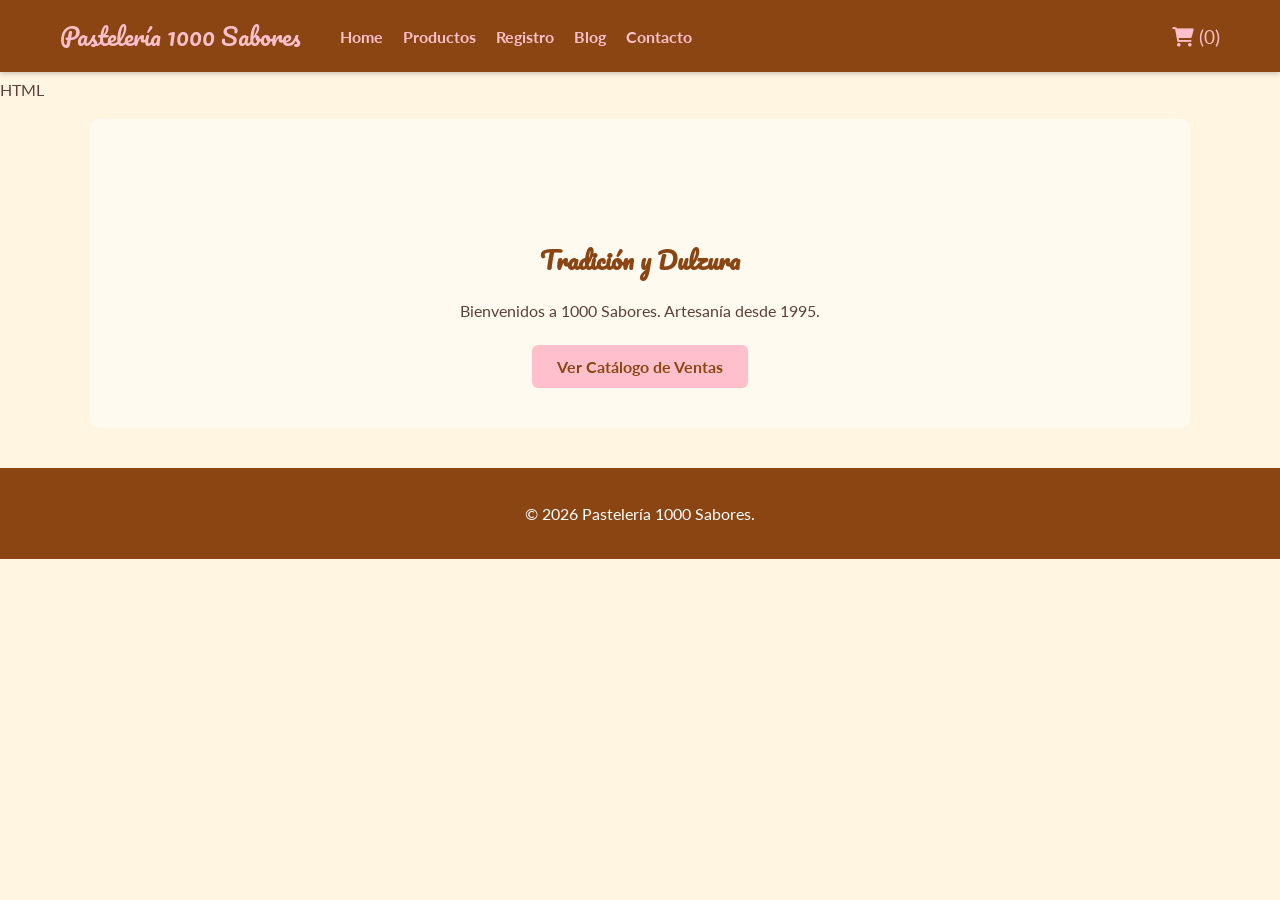
==== commit 6488afc0: "Commit de modificación" ====
--- a/index.html
+++ b/index.html
@@ -1,76 +1,58 @@
+HTML
 <!DOCTYPE html>
 <html lang="es">
 <head>
     <meta charset="UTF-8">
+    <meta name="viewport" content="width=device-width, initial-scale=1.0">
     <title>Pastelería 1000 Sabores</title>
     <link rel="stylesheet" href="css/styles.css">
     <link rel="stylesheet" href="https://cdnjs.cloudflare.com/ajax/libs/font-awesome/6.0.0/css/all.min.css">
 </head>
 <body>
     <header>
-        <nav class="nav-container">
-            <a href="index.html" style="font-size: 1.5rem; font-family: 'Pacifico';"> Pastelería 1000 Sabores</a>
-            <div>
+        <div class="nav-container">
+            <a href="index.html" class="brand">Pastelería 1000 Sabores</a>
+            <nav class="nav-links">
                 <a href="index.html">Home</a>
                 <a href="productos.html">Productos</a>
-                <a href="#registro">Registro</a>
-                <a href="#contacto">Contacto</a>
-                <a href="carrito.html"><i class="fas fa-shopping-cart"></i></a>
+                <a href="registro.html">Registro</a>
+                <a href="blog.html">Blog</a>
+                <a href="contacto.html">Contacto</a>
+            </nav>
+            <div class="nav-cart">
+                <a href="#" id="open-cart-trigger" style="text-decoration: none; color: inherit;">
+                    <i class="fas fa-shopping-cart"></i> (<span id="cart-count">0</span>)
+                </a>
             </div>
-        </nav>
+        </div>
     </header>
 
-    <section style="text-align: center;">
-        <h1>Tradición y Dulzura</h1>
-        <p>Bienvenidos a 1000 Sabores. Artesanía desde 1995.</p>
-        
-        <div style="display: flex; flex-direction: column; gap: 15px; align-items: center; margin-top: 25px;">
-            <div style="display: flex; gap: 15px;">
-                <a href="productos.html" class="btn-action" style="background-color: var(--accent-choco) !important; color: white !important;">
-                    <i class="fas fa-birthday-cake"></i> Ver Catálogo de Ventas
-                </a>
+    <main class="content-wrapper">
+        <section style="text-align: center; padding-top: 100px;">
+            <h1>Tradición y Dulzura</h1>
+            <p>Bienvenidos a 1000 Sabores. Artesanía desde 1995.</p>
+            <div style="display: flex; flex-direction: column; gap: 15px; align-items: center; margin-top: 25px;">
+                <a href="productos.html" class="btn-action">Ver Catálogo de Ventas</a>
             </div>
-            <a href="#modal-horarios" class="btn-action" style="background-color: var(--accent-pink) !important; color: var(--text-primary) !important; padding: 10px 40px;">
-                <i class="far fa-clock"></i> Ver Horarios
-            </a>
-        </div>
-        <div id="modal-horarios" class="modal-window">
-        <div class="modal-content">
-            <a href="#" class="modal-close" style="position: absolute; top: 10px; right: 15px; font-size: 20px; text-decoration: none; color: var(--text-primary);">&times;</a>
-            <h2 style="color: var(--accent-choco);">Horarios de Atención</h2>
-            <p>Lunes a Viernes: 09:00 - 20:00 hrs.</p>
-            <p>Sábados y Domingos: 10:00 - 18:00 hrs.</p>
-        </div>
-    </div>
-    </section>
-
-    <main>
-        <section>
-            <h2>Nuestra Historia</h2>
-            <p>Desde 1995, nuestras recetas familiares han sido el corazón de nuestra pastelería.</p>
-        </section>
-
-        <!-- Nueva Sección Contacto -->
-        <section id="dirección">
-            <h2>Dirección</h2>
-            <p>Violeta Parra 1028 o  escríbenos a contacto@1000sabores.cl.</p>
         </section>
     </main>
 
-    <!-- Sección Compartir -->
-    <div style="text-align: center; margin: 20px 0;">
-        <p style="font-weight: bold; margin-bottom: 5px;">Compartir:</p>
-        <a href="https://wa.me/?text=¡Mira%20esta%20pastelería!%20http://1000sabores.cl" target="_blank" style="margin: 0 10px; font-size: 24px; color: #25D366;">
-            <i class="fab fa-whatsapp"></i>
-        </a>
-        <a href="https://www.facebook.com/sharer/sharer.php?u=http://1000sabores.cl" target="_blank" style="margin: 0 10px; font-size: 24px; color: #3b5998;">
-            <i class="fab fa-facebook"></i>
+    <div id="cart-sidebar" style="position: fixed; top: 0; right: -400px; width: 350px; height: 100%; background: white; z-index: 9999; box-shadow: -2px 0 10px rgba(0,0,0,0.2); transition: 0.3s; padding: 20px; overflow-y: auto;">
+        <div style="display: flex; justify-content: space-between; align-items: center;">
+            <h3 style="color: #8B4513;">Mi Carrito</h3>
+            <button id="close-cart-btn" style="background: none; border: none; font-size: 24px; cursor: pointer;">&times;</button>
+        </div>
+        <div id="cart-items-container" style="margin-top: 20px;"></div>
+        <div id="cart-total-amount" style="font-weight: bold; font-size: 1.2rem; margin: 20px 0; color: #8B4513;"></div>
+        <a href="pago.html" style="display:block; text-align:center; background:#8B4513; color:white; padding:15px; text-decoration:none; border-radius:6px; font-weight:bold;">
+            Finalizar Pedido
         </a>
     </div>
 
     <footer>
-        <p>&copy; 2026 Pastelería 1000 Sabores. Todos los derechos reservados.</p>
+        <p>&copy; 2026 Pastelería 1000 Sabores.</p>
     </footer>
-    
+
+    <script src="js/carrito.js"></script>
 </body>
 </html>
--- a/css/styles.css
+++ b/css/styles.css
@@ -5,7 +5,13 @@
     --accent-pink: #FFC0CB;
     --accent-choco: #8B4513;
     --text-primary: #5D4037;
+    --text-secondary: #B0BEC5;
     --white: #ffffff;
+}
+
+/* Reset y Estilos Generales */
+* {
+    box-sizing: border-box;
 }
 
 body {
@@ -13,59 +19,95 @@
     font-family: 'Lato', sans-serif;
     color: var(--text-primary);
     margin: 0;
+    padding-top: 80px; /* Compensación para el header fijo */
 }
 
-/* Encabezado */
-header { background-color: var(--accent-choco); padding: 20px 0; }
-.nav-container { max-width: 1200px; margin: 0 auto; display: flex; justify-content: space-between; align-items: center; padding: 0 20px; }
-nav a { color: var(--accent-pink) !important; text-decoration: none !important; font-weight: bold; margin: 0 10px; }
-nav a:hover { color: var(--white) !important; }
-
-/* Tipografía */
-h1, h2, h3, .logo { font-family: 'Pacifico', cursive; color: var(--accent-choco); }
-
-/* Secciones */
-section { background: rgba(255, 255, 255, 0.5); padding: 40px 20px; margin: 20px auto; max-width: 1100px; border-radius: 10px; }
-.btn-action { background-color: var(--accent-pink) !important; color: var(--text-primary) !important; padding: 10px 20px; border-radius: 6px; font-weight: bold; }
-.btn-action:hover { background-color: var(--accent-choco) !important; color: var(--white) !important; }
-
-footer { background-color: var(--accent-choco); color: var(--white); text-align: center; padding: 20px; margin-top: 40px; }
-
-/* Estilo del modal */
-.modal-window {
+/* Header Fijo */
+header {
     position: fixed;
     top: 0;
     left: 0;
     width: 100%;
-    height: 100%;
-    background: rgba(0, 0, 0, 0.5);
-    display: none; /* Oculto por defecto */
-    justify-content: center;
-    align-items: center;
+    background-color: var(--accent-choco);
+    padding: 15px 0;
     z-index: 1000;
+    box-shadow: 0 2px 5px rgba(0,0,0,0.2);
 }
 
-.modal-window:target {
-    display: flex; /* Se muestra cuando se hace clic en #modal-horarios */
+.nav-container {
+    max-width: 1200px;
+    margin: 0 auto;
+    display: flex;
+    align-items: center;
+    padding: 0 20px;
 }
 
-.modal-content {
-    background: #fffdf5; /* Color crema similar a la imagen */
-    padding: 30px;
-    border-radius: 10px;
-    position: relative;
-    width: 90%;
-    max-width: 400px;
-    text-align: center;
-    border: 2px solid var(--accent-choco);
+.brand {
+    font-family: 'Pacifico', cursive;
+    color: var(--accent-pink);
+    text-decoration: none;
+    font-size: 1.5rem;
 }
 
-.modal-close {
-    position: absolute;
-    top: 5px;
-    right: 15px;
-    font-size: 24px;
+.nav-links { 
+    display: flex; 
+    gap: 20px; 
+    margin-left: 40px; 
+}
+
+.nav-links a { 
+    color: var(--accent-pink); 
+    text-decoration: none; 
+    font-weight: bold; 
+    transition: color 0.3s;
+}
+
+.nav-links a:hover { 
+    color: var(--white); 
+}
+
+.nav-cart { 
+    margin-left: auto; 
+    color: var(--accent-pink); 
+    font-size: 1.2rem; 
+    cursor: pointer;
+}
+
+/* Tipografía y Secciones */
+h1, h2 { 
+    font-family: 'Pacifico', cursive; 
+    color: var(--accent-choco); 
+}
+
+section { 
+    background: rgba(255, 255, 255, 0.5); 
+    padding: 40px 20px; 
+    margin: 20px auto; 
+    max-width: 1100px; 
+    border-radius: 10px; 
+}
+
+/* Botones genéricos */
+.btn-action {
+    padding: 12px 25px;
+    background-color: var(--accent-pink);
     color: var(--accent-choco);
+    border: none;
+    border-radius: 6px;
+    font-weight: bold;
+    cursor: pointer;
     text-decoration: none;
-    font-weight: bold;
+    display: inline-block;
+}
+
+.btn-action:hover {
+    filter: brightness(0.9);
+}
+
+footer { 
+    background-color: var(--accent-choco); 
+    color: var(--white); 
+    text-align: center; 
+    padding: 20px; 
+    margin-top: 40px; 
 }
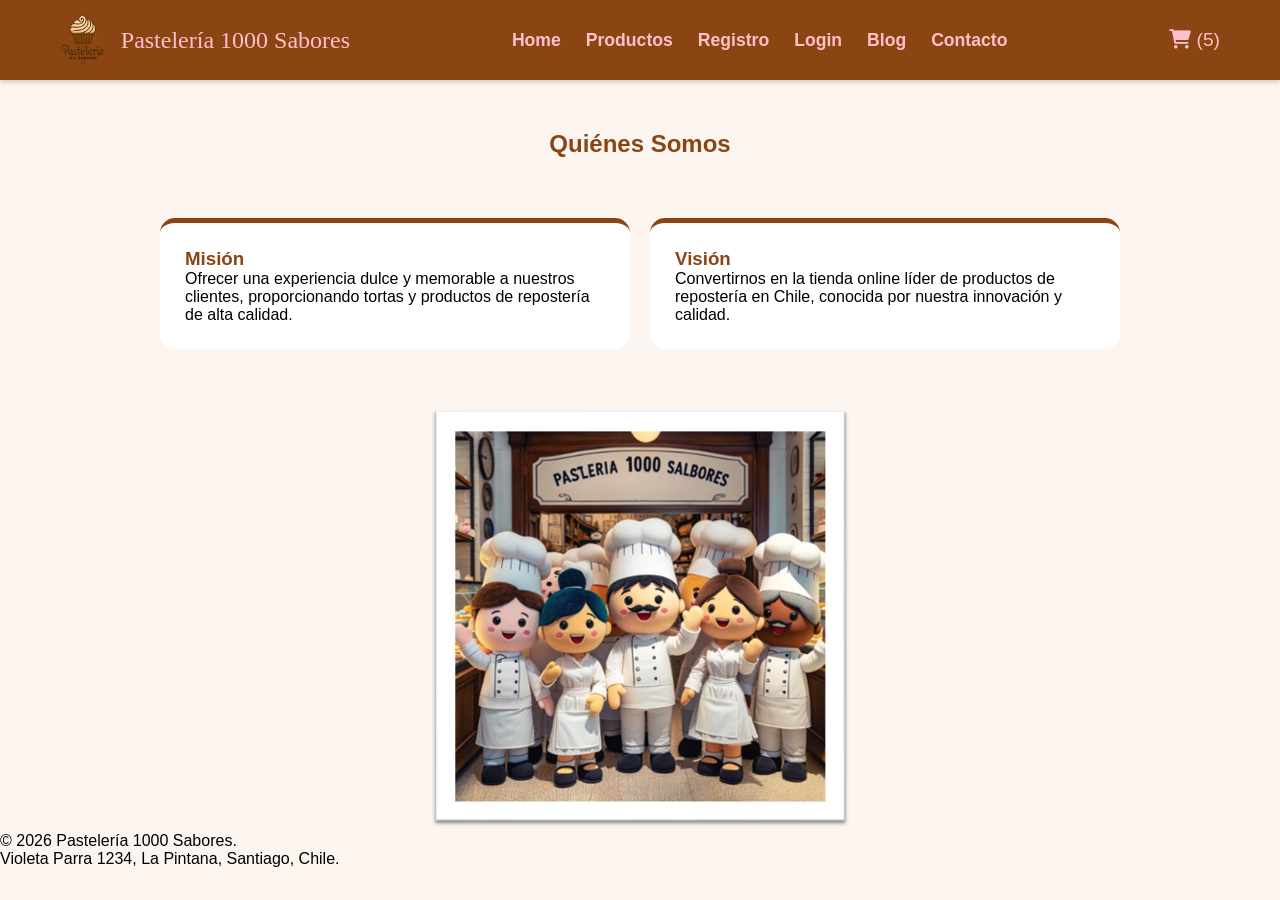
==== commit 9d41d1a8: "Más modificaciones en el codigo" ====
--- a/index.html
+++ b/index.html
@@ -1,56 +1,98 @@
-HTML
 <!DOCTYPE html>
 <html lang="es">
 <head>
     <meta charset="UTF-8">
-    <meta name="viewport" content="width=device-width, initial-scale=1.0">
     <title>Pastelería 1000 Sabores</title>
-    <link rel="stylesheet" href="css/styles.css">
     <link rel="stylesheet" href="https://cdnjs.cloudflare.com/ajax/libs/font-awesome/6.0.0/css/all.min.css">
+    <link rel="stylesheet" href="styles.css"> <!-- Asegúrate de que este archivo tenga los estilos del footer -->
+    <style>
+    * { margin: 0; padding: 0; box-sizing: border-box; }
+    body { font-family: 'Arial', sans-serif; background-color: #fdf6f0; padding-top: 90px; }
+
+    header { 
+        position: fixed; top: 0; left: 0; width: 100%; height: 80px;
+        background-color: #8B4513; 
+        display: flex; align-items: center; justify-content: center;
+        z-index: 9999; box-shadow: 0 2px 5px rgba(0,0,0,0.2);
+    }
+    
+    .nav-container { 
+        display: flex; align-items: center; justify-content: space-between; 
+        width: 100%; max-width: 1200px; padding: 0 20px; 
+    }
+
+    .logo-area { display: flex; align-items: center; gap: 15px; }
+    .logo-area img { height: 50px; width: auto; border-radius: 50%; }
+    .logo-area span { font-family: 'Pacifico', cursive; color: #FFC0CB; font-size: 1.5rem; }
+
+    /* LINKS ROSADOS */
+    .nav-links { display: flex; gap: 25px; }
+    .nav-links a { 
+        color: #FFC0CB; /* El rosado que querías */
+        font-weight: bold; 
+        text-decoration: none; 
+        font-size: 1.1rem; 
+        transition: color 0.3s;
+    }
+    .nav-links a:hover { color: #ffffff; } /* Blanco al pasar el mouse */
+    
+    .nav-cart { color: #FFC0CB; font-size: 1.2rem; cursor: pointer; }
+    
+    /* TARJETAS */
+    .card-container { display: grid; grid-template-columns: repeat(auto-fit, minmax(300px, 1fr)); gap: 20px; padding: 20px; max-width: 1000px; margin: auto; }
+    .card { background: white; padding: 25px; border-radius: 15px; border-top: 5px solid #8B4513; cursor: pointer; transition: all 0.3s ease; }
+    .card.seleccionada { background-color: #FFC0CB !important; border-top: 5px solid #ff69b4 !important; }
+</style>
 </head>
 <body>
+
     <header>
         <div class="nav-container">
-            <a href="index.html" class="brand">Pastelería 1000 Sabores</a>
+            <div class="logo-area">
+                <img src="assets/1logo.jpeg" alt="Logo">
+                <span>Pastelería 1000 Sabores</span>
+            </div>
+            
             <nav class="nav-links">
                 <a href="index.html">Home</a>
                 <a href="productos.html">Productos</a>
                 <a href="registro.html">Registro</a>
+                <a href="login.html">Login</a>
                 <a href="blog.html">Blog</a>
                 <a href="contacto.html">Contacto</a>
             </nav>
+
             <div class="nav-cart">
-                <a href="#" id="open-cart-trigger" style="text-decoration: none; color: inherit;">
-                    <i class="fas fa-shopping-cart"></i> (<span id="cart-count">0</span>)
-                </a>
+                <i class="fas fa-shopping-cart"></i> (5)
             </div>
         </div>
     </header>
 
-    <main class="content-wrapper">
-        <section style="text-align: center; padding-top: 100px;">
-            <h1>Tradición y Dulzura</h1>
-            <p>Bienvenidos a 1000 Sabores. Artesanía desde 1995.</p>
-            <div style="display: flex; flex-direction: column; gap: 15px; align-items: center; margin-top: 25px;">
-                <a href="productos.html" class="btn-action">Ver Catálogo de Ventas</a>
+    <main>
+        <section style="text-align: center; padding: 40px 20px;">
+            <h1 style="color: #8B4513;">Quiénes Somos</h1>
+        </section>
+        
+        <div class="card-container">
+            <div class="card" onclick="this.classList.toggle('seleccionada')">
+                <h3 style="color: #8B4513;">Misión</h3>
+                <p>Ofrecer una experiencia dulce y memorable a nuestros clientes, proporcionando tortas y productos de repostería de alta calidad.</p>
             </div>
-        </section>
+            <div class="card" onclick="this.classList.toggle('seleccionada')">
+                <h3 style="color: #8B4513;">Visión</h3>
+                <p>Convertirnos en la tienda online líder de productos de repostería en Chile, conocida por nuestra innovación y calidad.</p>
+            </div>
+        </div>
+
+        <div style="text-align: center; margin-top: 40px;">
+            <img src="assets/2logo.jpeg" alt="Equipo" class="img-card" style="max-width: 600px;">
+        </div>
     </main>
 
-    <div id="cart-sidebar" style="position: fixed; top: 0; right: -400px; width: 350px; height: 100%; background: white; z-index: 9999; box-shadow: -2px 0 10px rgba(0,0,0,0.2); transition: 0.3s; padding: 20px; overflow-y: auto;">
-        <div style="display: flex; justify-content: space-between; align-items: center;">
-            <h3 style="color: #8B4513;">Mi Carrito</h3>
-            <button id="close-cart-btn" style="background: none; border: none; font-size: 24px; cursor: pointer;">&times;</button>
-        </div>
-        <div id="cart-items-container" style="margin-top: 20px;"></div>
-        <div id="cart-total-amount" style="font-weight: bold; font-size: 1.2rem; margin: 20px 0; color: #8B4513;"></div>
-        <a href="pago.html" style="display:block; text-align:center; background:#8B4513; color:white; padding:15px; text-decoration:none; border-radius:6px; font-weight:bold;">
-            Finalizar Pedido
-        </a>
-    </div>
-
+    <!-- AQUÍ ESTÁ EL FOOTER INTEGRADO -->
     <footer>
         <p>&copy; 2026 Pastelería 1000 Sabores.</p>
+        <p>Violeta Parra 1234, La Pintana, Santiago, Chile.</p>
     </footer>
 
     <script src="js/carrito.js"></script>
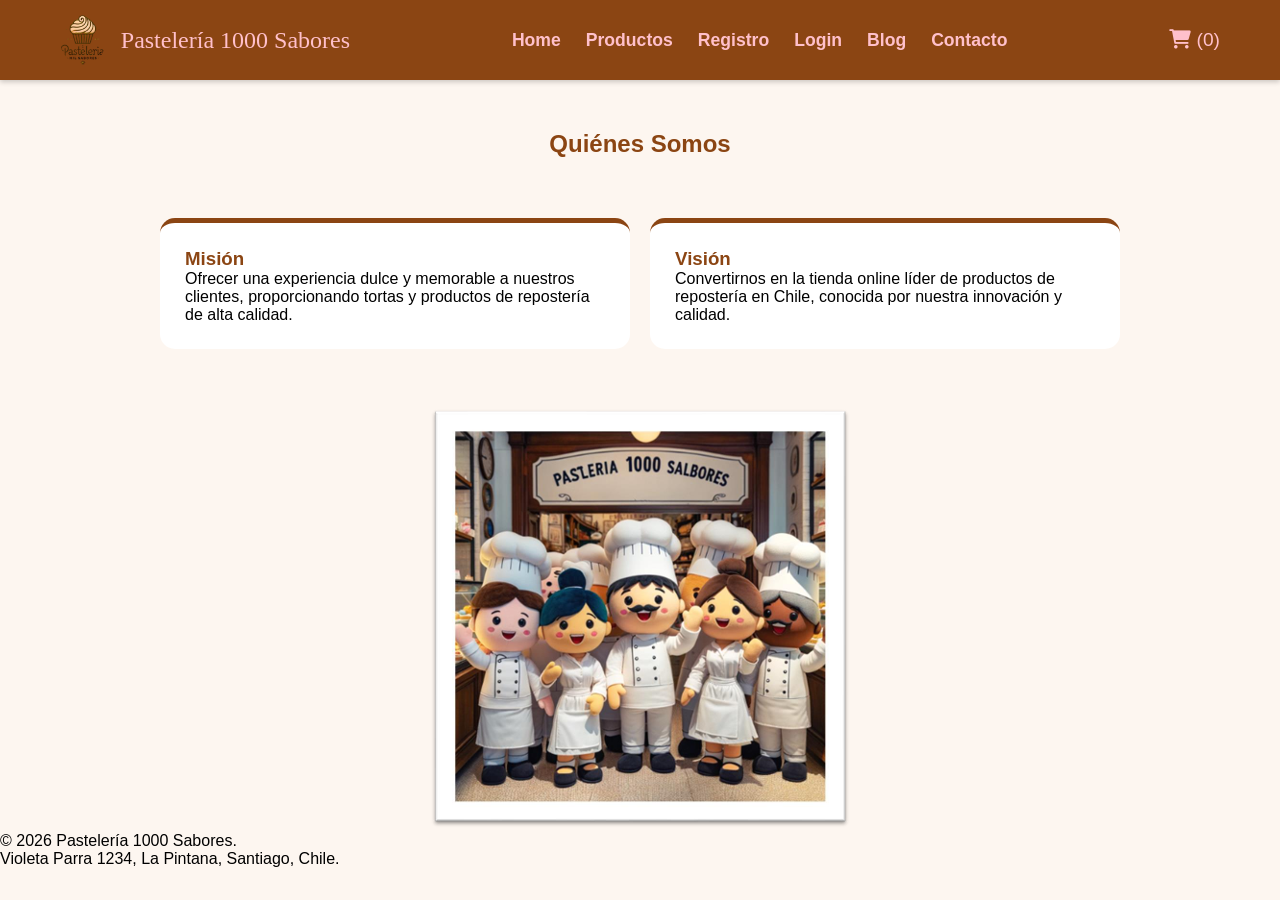
==== commit d2434410: "ultimo commit" ====
--- a/index.html
+++ b/index.html
@@ -4,45 +4,41 @@
     <meta charset="UTF-8">
     <title>Pastelería 1000 Sabores</title>
     <link rel="stylesheet" href="https://cdnjs.cloudflare.com/ajax/libs/font-awesome/6.0.0/css/all.min.css">
-    <link rel="stylesheet" href="styles.css"> <!-- Asegúrate de que este archivo tenga los estilos del footer -->
+    <link rel="stylesheet" href="styles.css">
     <style>
-    * { margin: 0; padding: 0; box-sizing: border-box; }
-    body { font-family: 'Arial', sans-serif; background-color: #fdf6f0; padding-top: 90px; }
+        * { margin: 0; padding: 0; box-sizing: border-box; }
+        body { font-family: 'Arial', sans-serif; background-color: #fdf6f0; padding-top: 90px; }
 
-    header { 
-        position: fixed; top: 0; left: 0; width: 100%; height: 80px;
-        background-color: #8B4513; 
-        display: flex; align-items: center; justify-content: center;
-        z-index: 9999; box-shadow: 0 2px 5px rgba(0,0,0,0.2);
-    }
-    
-    .nav-container { 
-        display: flex; align-items: center; justify-content: space-between; 
-        width: 100%; max-width: 1200px; padding: 0 20px; 
-    }
+        header { 
+            position: fixed; top: 0; left: 0; width: 100%; height: 80px;
+            background-color: #8B4513; 
+            display: flex; align-items: center; justify-content: center;
+            z-index: 9999; box-shadow: 0 2px 5px rgba(0,0,0,0.2);
+        }
+        
+        .nav-container { 
+            display: flex; align-items: center; justify-content: space-between; 
+            width: 100%; max-width: 1200px; padding: 0 20px; 
+        }
 
-    .logo-area { display: flex; align-items: center; gap: 15px; }
-    .logo-area img { height: 50px; width: auto; border-radius: 50%; }
-    .logo-area span { font-family: 'Pacifico', cursive; color: #FFC0CB; font-size: 1.5rem; }
+        .logo-area { display: flex; align-items: center; gap: 15px; }
+        .logo-area img { height: 50px; width: auto; border-radius: 50%; }
+        .logo-area span { font-family: 'Pacifico', cursive; color: #FFC0CB; font-size: 1.5rem; }
 
-    /* LINKS ROSADOS */
-    .nav-links { display: flex; gap: 25px; }
-    .nav-links a { 
-        color: #FFC0CB; /* El rosado que querías */
-        font-weight: bold; 
-        text-decoration: none; 
-        font-size: 1.1rem; 
-        transition: color 0.3s;
-    }
-    .nav-links a:hover { color: #ffffff; } /* Blanco al pasar el mouse */
-    
-    .nav-cart { color: #FFC0CB; font-size: 1.2rem; cursor: pointer; }
-    
-    /* TARJETAS */
-    .card-container { display: grid; grid-template-columns: repeat(auto-fit, minmax(300px, 1fr)); gap: 20px; padding: 20px; max-width: 1000px; margin: auto; }
-    .card { background: white; padding: 25px; border-radius: 15px; border-top: 5px solid #8B4513; cursor: pointer; transition: all 0.3s ease; }
-    .card.seleccionada { background-color: #FFC0CB !important; border-top: 5px solid #ff69b4 !important; }
-</style>
+        .nav-links { display: flex; gap: 25px; }
+        .nav-links a { 
+            color: #FFC0CB; font-weight: bold; text-decoration: none; 
+            font-size: 1.1rem; transition: color 0.3s;
+        }
+        .nav-links a:hover { color: #ffffff; }
+        
+        /* Corregimos el contenedor del carrito para que sea un link dinámico */
+        .nav-cart { color: #FFC0CB; font-size: 1.2rem; cursor: pointer; }
+        
+        .card-container { display: grid; grid-template-columns: repeat(auto-fit, minmax(300px, 1fr)); gap: 20px; padding: 20px; max-width: 1000px; margin: auto; }
+        .card { background: white; padding: 25px; border-radius: 15px; border-top: 5px solid #8B4513; cursor: pointer; transition: all 0.3s ease; }
+        .card.seleccionada { background-color: #FFC0CB !important; border-top: 5px solid #ff69b4 !important; }
+    </style>
 </head>
 <body>
 
@@ -63,7 +59,9 @@
             </nav>
 
             <div class="nav-cart">
-                <i class="fas fa-shopping-cart"></i> (5)
+                <a href="#" id="open-cart-trigger" style="text-decoration: none; color: inherit;">
+                    <i class="fas fa-shopping-cart"></i> (<span id="cart-count">0</span>)
+                </a>
             </div>
         </div>
     </header>
@@ -89,12 +87,19 @@
         </div>
     </main>
 
-    <!-- AQUÍ ESTÁ EL FOOTER INTEGRADO -->
     <footer>
         <p>&copy; 2026 Pastelería 1000 Sabores.</p>
         <p>Violeta Parra 1234, La Pintana, Santiago, Chile.</p>
     </footer>
 
     <script src="js/carrito.js"></script>
+    
+    <script>
+        document.addEventListener("DOMContentLoaded", () => {
+            const carrito = JSON.parse(localStorage.getItem('carrito')) || [];
+            const totalItems = carrito.reduce((sum, item) => sum + (item.cantidad || 1), 0);
+            document.getElementById('cart-count').innerText = totalItems;
+        });
+    </script>
 </body>
 </html>
